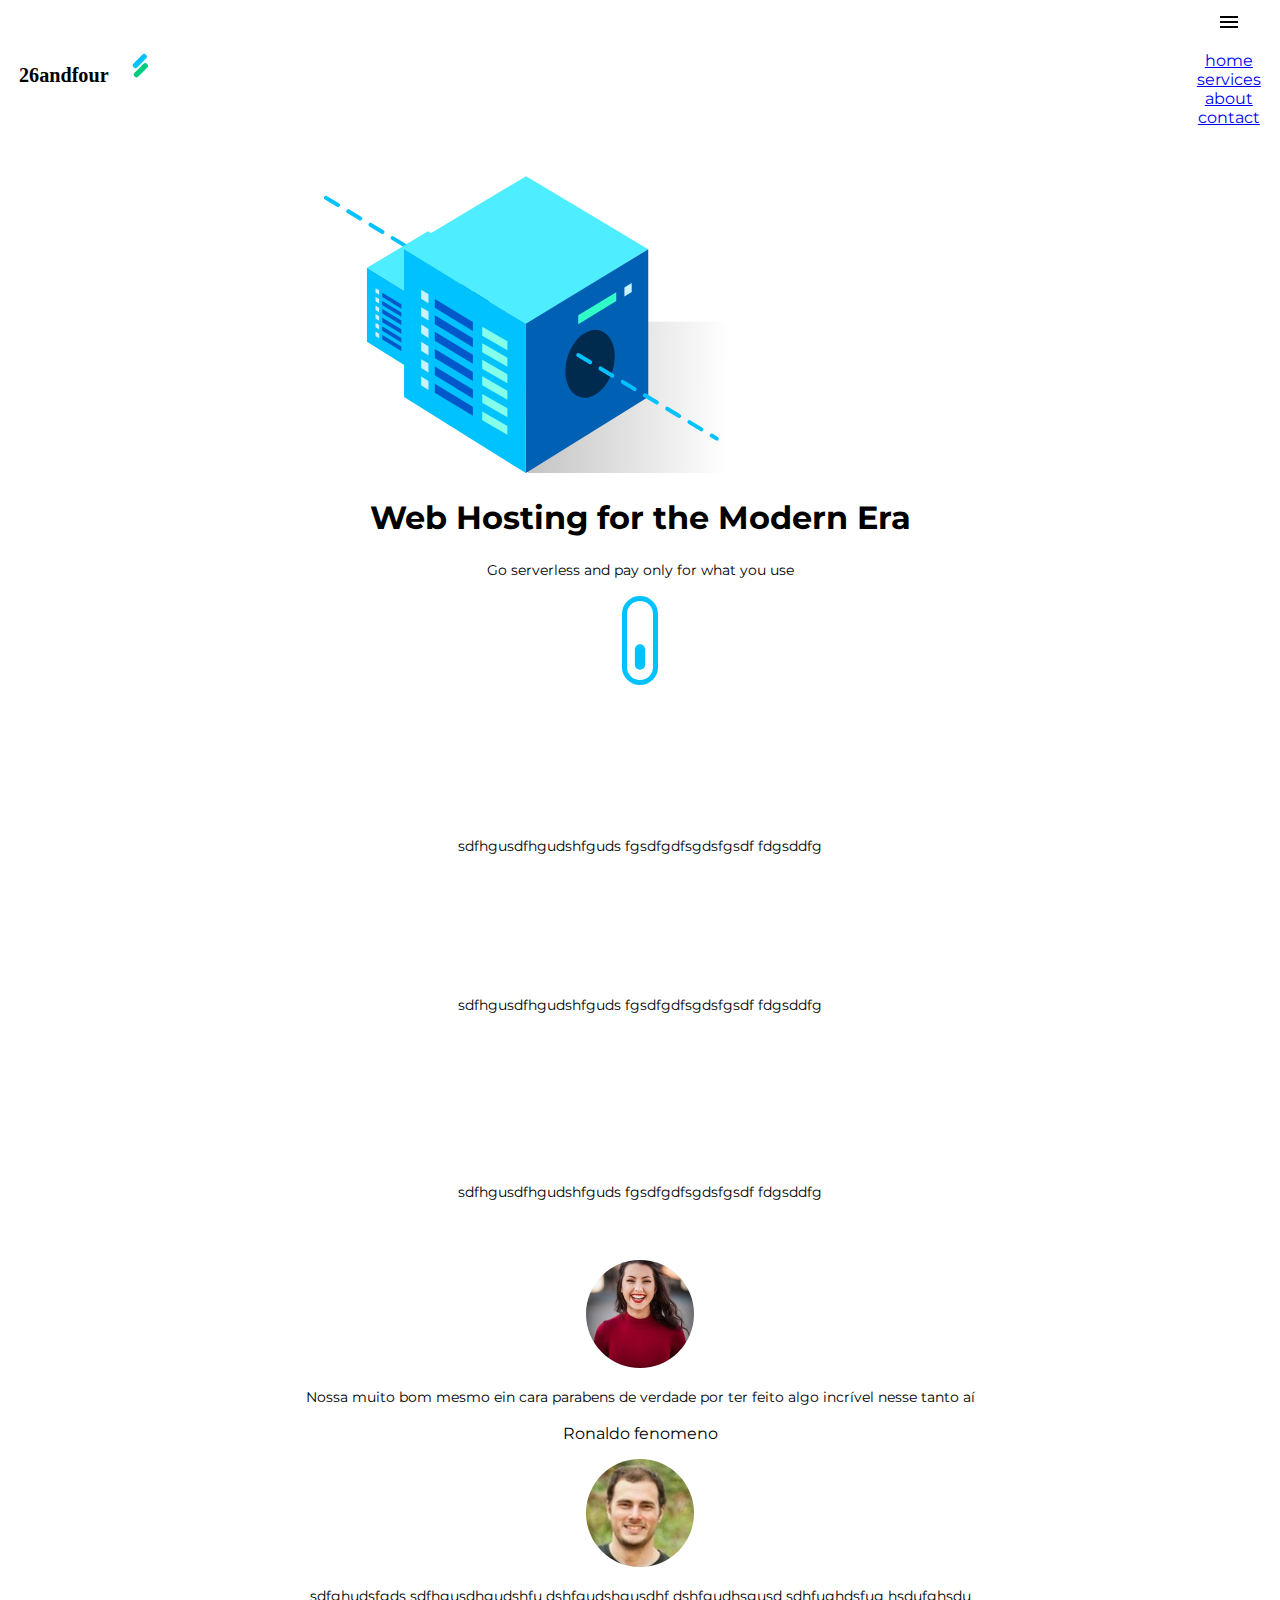
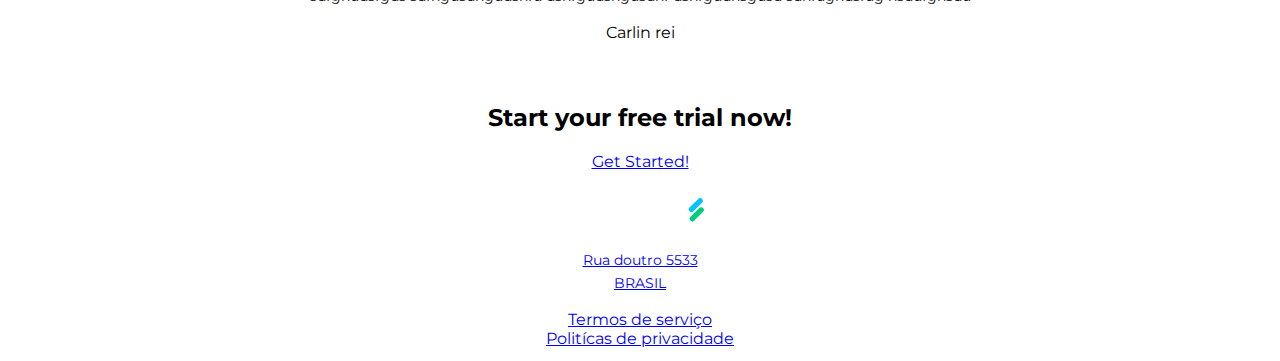
==== youtube/index.html @ 636abaed "comeco css" ====
<!DOCTYPE html>
<html lang="en">
<head>
    <meta charset="UTF-8">
    <meta name="viewport" content="width=device-width, initial-scale=1.0">
    <meta http-equiv="X-UA-Compatible" content="ie=edge">
    <title>Document</title>
    <link rel="stylesheet" href="css/main.css">
</head>
<body>

    
    
    <div class="container">
        <header>
            <img src="images/logo.svg" alt="23 logo" class="logo">
            <!-- <a href="https://www.google.com/"> Alooo </a> -->

            <nav>
                <a href="#" class="show hide">
                    <img src="images/ham.svg" alt="toggle menu" class="menu" id="menu">
                </a>

                <ul class="show hide" id="nav">
                    <li id="exit" class="exit-btn hide"><img src="images/exit.svg" alt="exit menu"></li>
                    <li><a href="#">home</a></li>
                    <li><a href="#">services</a></li>
                    <li><a href="#">about</a></li>
                    <li><a href="#">contact</a></li>
                </ul>
            </nav>
        </header>

        <section>
            <img src="images/server.svg" alt="server image" class="server">

            <h1>Web Hosting for the Modern Era</h1>
            <p class="subhead">Go serverless and pay only for what you use</p>

            <img src="images/scroll.svg" alt="scroll" class="scroll hide-mobile show-desktop">

        </section>




    </div>

<!-- 
    saiu do div pq o azul pega toda a largura da página, mas os textos só um pedaço central -->

    <div class="blue-container">
        <div class="container">   
            <!-- os textos dentro da parte azul ficam alinhados com o div de cima, que eh da classe container, por isso coloco esse div aqui -->
            <ul>
                <li>
                    <img src="images/icon-1.svg" alt="calendar icon">
                    <p>sdfhgusdfhgudshfguds              fgsdfgdfsgdsfgsdf      fdgsddfg </p>
                </li>
                <li>
                    <img src="images/icon-2.svg" alt="outro icon">
                    <p>sdfhgusdfhgudshfguds              fgsdfgdfsgdsfgsdf      fdgsddfg </p>
                </li>
                <li>
                        <img src="images/icon-3.svg" alt="outro 2 icon">
                        <p>sdfhgusdfhgudshfguds              fgsdfgdfsgdsfgsdf      fdgsddfg </p>
                </li>
            </ul>
        </div>

    </div>

    <div class="gray-container">
        <div class="container">
            <ul>
                <li>
                    <figure>
                        <img src="images/user1.png" alt="User testimonial picture 1">
                        <blockquote>Nossa muito bom mesmo ein cara parabens de verdade por ter feito algo incrível nesse tanto aí</blockquote>
                        <figcaption>Ronaldo fenomeno</figcaption>
                    </figure>
                </li>
                <li>
                    <figure>
                        <img src="images/user2.png" alt="User testimonial picture 1">
                        <blockquote>sdfghudsfgds sdfhgusdhgudshfu dshfgudshgusdhf dshfgudhsgusd sdhfughdsfug hsdufghsdu</blockquote>
                        <figcaption>Carlin rei</figcaption>
                    </figure>
                </li>
            </ul>
        </div>

    </div>

    <div class="container">
        <h2>Start your free trial now!</h2>
        <a href="#" class="cta">Get Started!</a>
    </div>
    
    <footer>
        <div class="footer-contatiner">
            <div class="container">
                <a href="#">
                    <img src="images/logo-white.svg" class="logo" alt="logo image">
                    <p class="address">Rua doutro 5533<br>BRASIL</p>
                    <!-- br faz /n -->
                </a>

                    <ul class="footer-links">
                        <li>
                            <a href="#">Termos de serviço</a>
                        </li>
                        <li>
                            <a href="#">Politícas de privacidade</a>
                        </li>

                    </ul>

            </div>

        </div>
    </footer>

</body>
</html>
---- youtube/css/main.css ----
@import url('https://fonts.googleapis.com/css?family=Montserrat&display=swap');

body{
    margin: 0;
    background: white;
    font-family: 'Montserrat', sans-serif; /* coloca na ordem que vd quer de preferencia,
    se a pessoa nao tiver a primeira, o browser pega a segunda e ai vai*/

}

p, blockquote{
    font-size: .9em;
    line-height: 1.6em;

}

ul{
    list-style-type: none; /* tira os bullets das listas*/
    margin: 0;
    padding: 0;
}

.container{
    text-align: center;
    /*margem eh fora do elemento e padding eh dentro*/
    padding: .8em 1.2em ; /*a ordem eh top right bottom lef de descrever, ou usa os
    padding-tio, padding-right e tal*/
}

.logo{
    width: 130px;
}

header{ /*a classe header engloba o logo e o simbolo ham*/
    display: flex;
    justify-content: space-between;
}
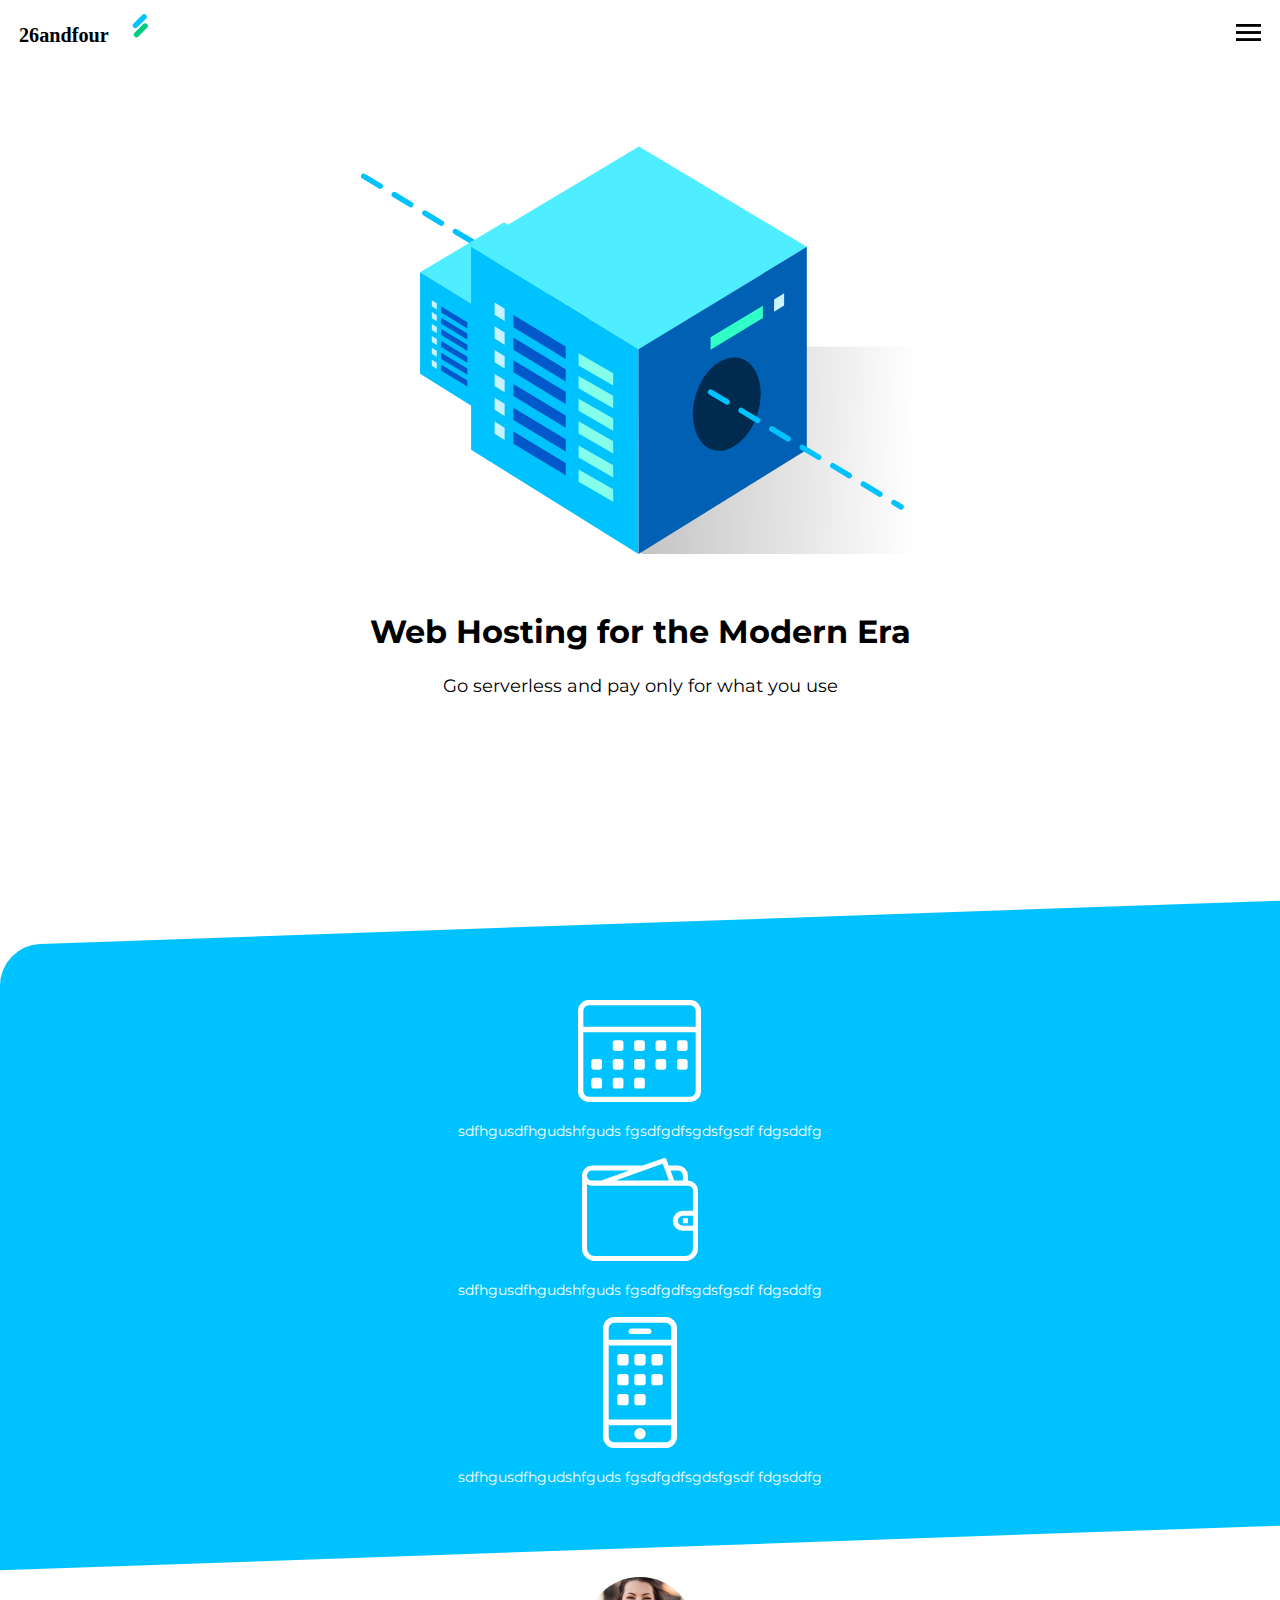
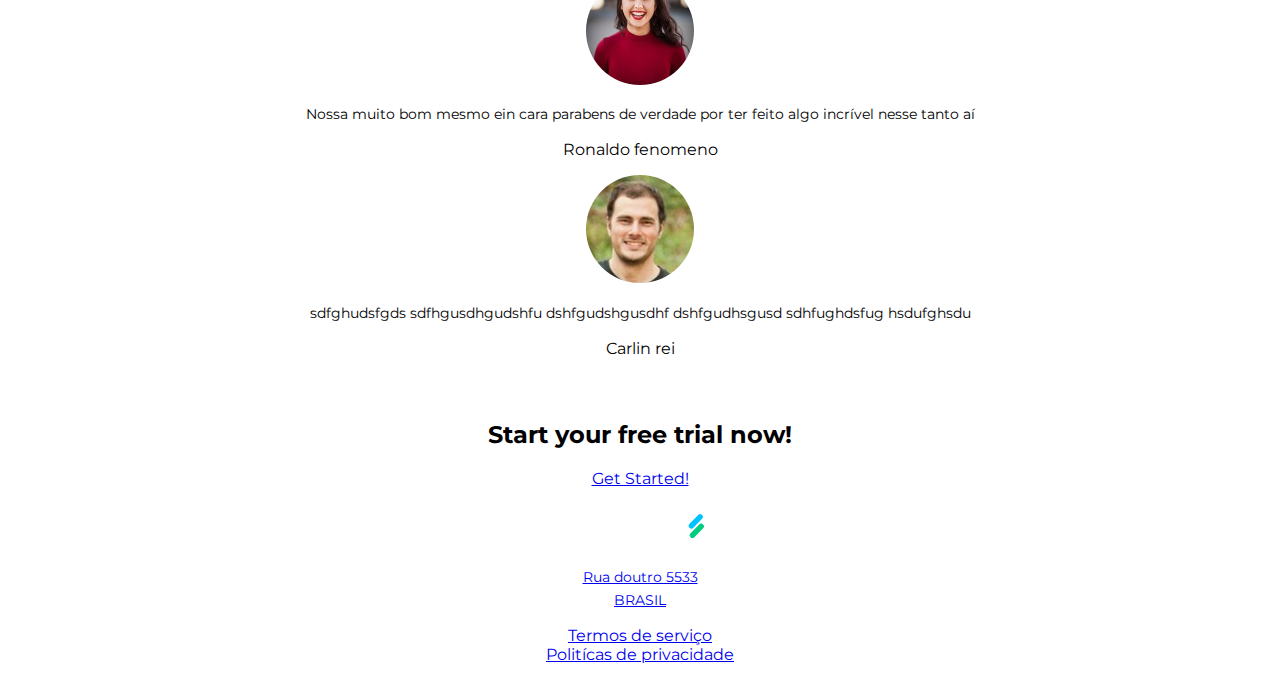
==== commit 394e7345: "css no caminho" ====
--- a/youtube/index.html
+++ b/youtube/index.html
@@ -17,11 +17,11 @@
             <!-- <a href="https://www.google.com/"> Alooo </a> -->
 
             <nav>
-                <a href="#" class="show hide">
+                <a href="#" class="hide-desktop">
                     <img src="images/ham.svg" alt="toggle menu" class="menu" id="menu">
                 </a>
 
-                <ul class="show hide" id="nav">
+                <ul class="show-desktop hide-mobile" id="nav">
                     <li id="exit" class="exit-btn hide"><img src="images/exit.svg" alt="exit menu"></li>
                     <li><a href="#">home</a></li>
                     <li><a href="#">services</a></li>
--- a/youtube/css/main.css
+++ b/youtube/css/main.css
@@ -34,4 +34,44 @@
 header{ /*a classe header engloba o logo e o simbolo ham*/
     display: flex;
     justify-content: space-between;
+}
+
+.hide-mobile{
+    display: none;
+}
+
+.menu{
+    width: 25px;
+    margin-top: 45%;
+}
+
+.server{
+    width:70%;
+    margin: 2em auto 2em 25%;
+}
+
+h1, .subhead{
+    position: relative;
+    z-index: 3; /*nao liga pra isso aqui*/
+}
+
+.subhead{
+    font-size: 1.1em;
+}
+
+.blue-container{
+    width: 100%;
+    background: #00c2ff;
+    /* a propriedade "color" eh pra texto*/
+    color: white;
+    margin-top: 15%;
+    padding: 4em 0 2em;
+    border-top-left-radius: 40px;
+    transform: skewY(-2deg); /*entorta tudo pro cantin*/
+}
+
+.blue-container ul{
+    transform: skewY(2deg); /*o skewY de cima girou tudo, entao 
+    com essa linha vc pega só o ul do blue container, que são os ícones com os textos 
+    e aí "desentorta" na gambiarra*/
 }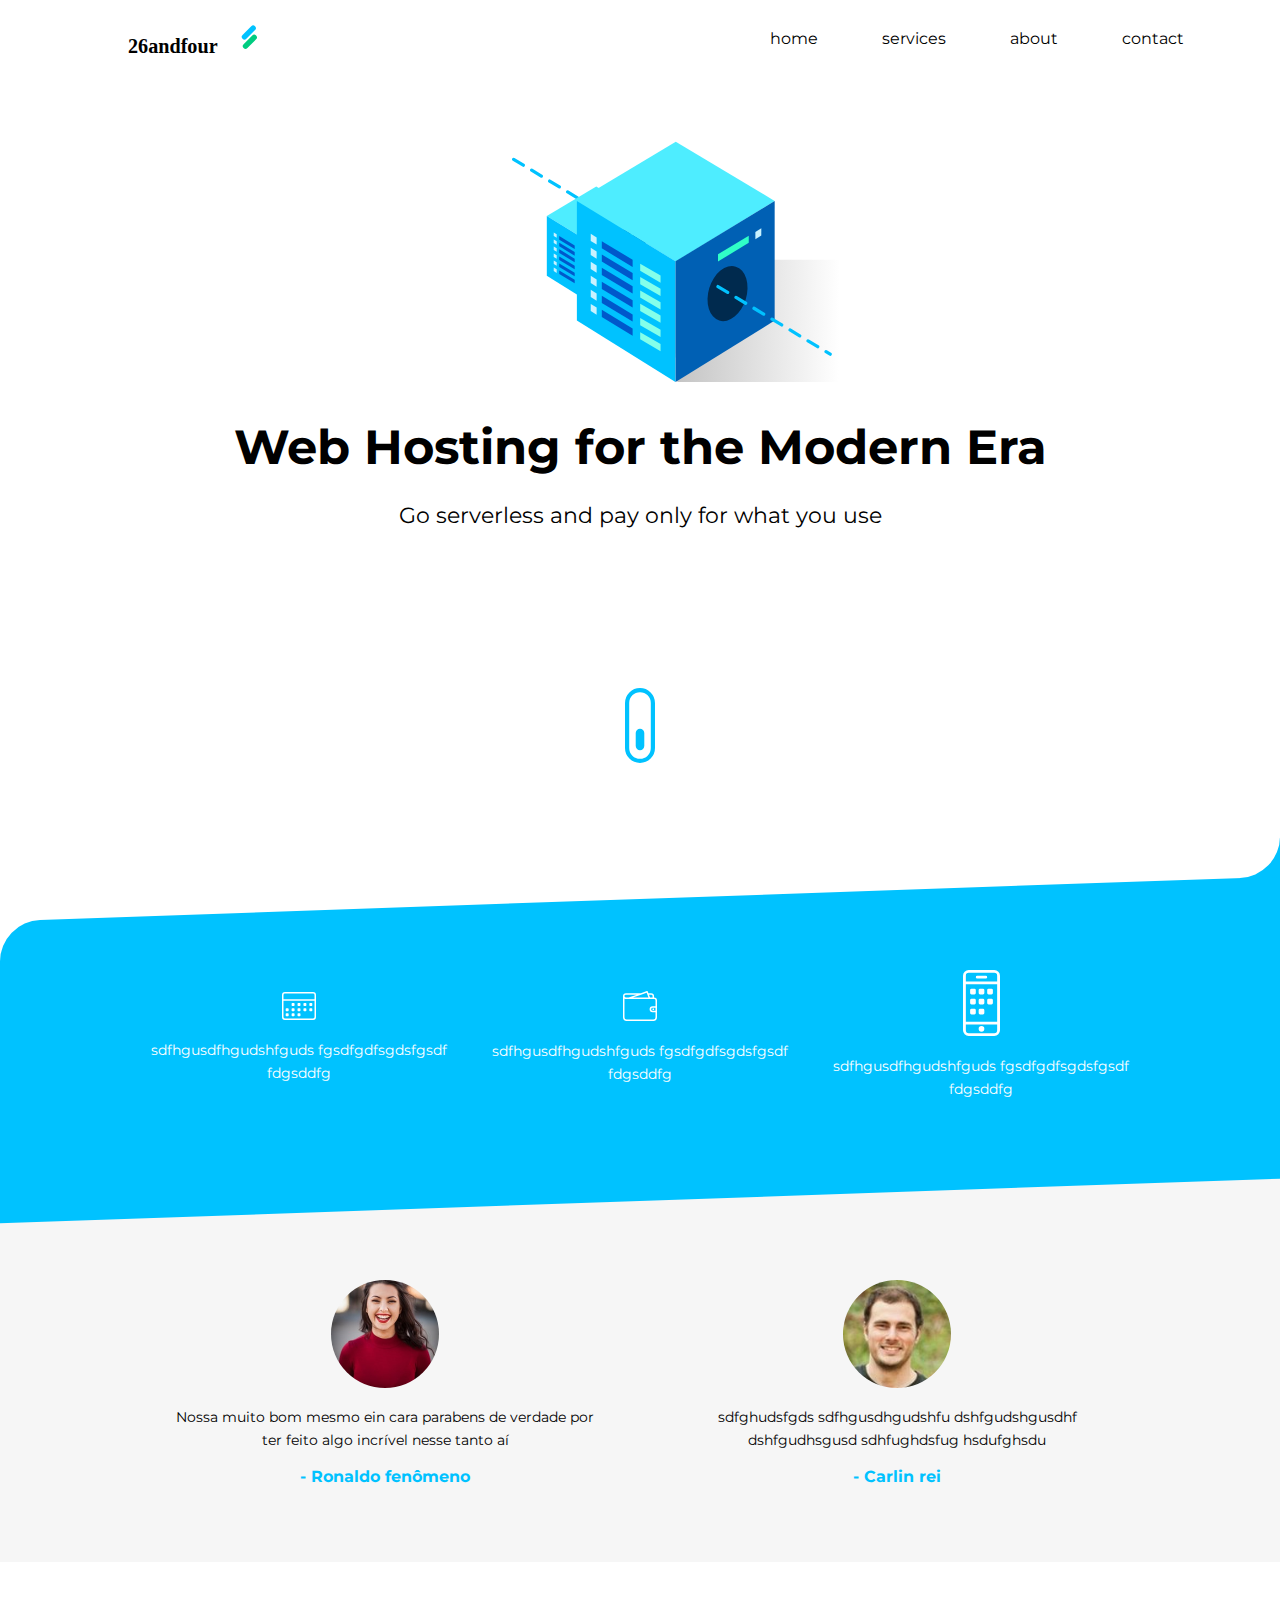
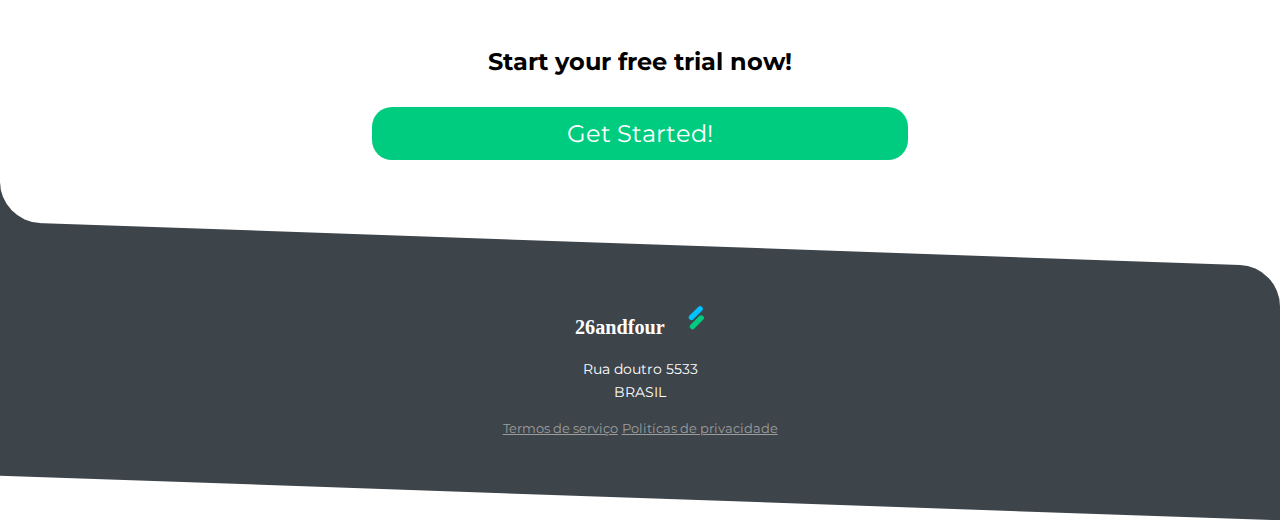
==== commit 2463a7ed: "done" ====
--- a/youtube/index.html
+++ b/youtube/index.html
@@ -22,7 +22,7 @@
                 </a>
 
                 <ul class="show-desktop hide-mobile" id="nav">
-                    <li id="exit" class="exit-btn hide"><img src="images/exit.svg" alt="exit menu"></li>
+                    <li id="exit" class="exit-btn hide-desktop"><img src="images/exit.svg" alt="exit menu"></li>
                     <li><a href="#">home</a></li>
                     <li><a href="#">services</a></li>
                     <li><a href="#">about</a></li>
@@ -77,14 +77,14 @@
                     <figure>
                         <img src="images/user1.png" alt="User testimonial picture 1">
                         <blockquote>Nossa muito bom mesmo ein cara parabens de verdade por ter feito algo incrível nesse tanto aí</blockquote>
-                        <figcaption>Ronaldo fenomeno</figcaption>
+                        <figcaption>- Ronaldo fenômeno</figcaption>
                     </figure>
                 </li>
                 <li>
                     <figure>
                         <img src="images/user2.png" alt="User testimonial picture 1">
                         <blockquote>sdfghudsfgds sdfhgusdhgudshfu dshfgudshgusdhf dshfgudhsgusd sdhfughdsfug hsdufghsdu</blockquote>
-                        <figcaption>Carlin rei</figcaption>
+                        <figcaption>- Carlin rei</figcaption>
                     </figure>
                 </li>
             </ul>
@@ -98,14 +98,13 @@
     </div>
     
     <footer>
-        <div class="footer-contatiner">
+        <div class="footer-container">
             <div class="container">
                 <a href="#">
                     <img src="images/logo-white.svg" class="logo" alt="logo image">
-                    <p class="address">Rua doutro 5533<br>BRASIL</p>
                     <!-- br faz /n -->
                 </a>
-
+                    <p class="address">Rua doutro 5533<br>BRASIL</p>
                     <ul class="footer-links">
                         <li>
                             <a href="#">Termos de serviço</a>
@@ -121,5 +120,7 @@
         </div>
     </footer>
 
+    <script src="js/script.js"></script>
+
 </body>
 </html>--- a/youtube/css/main.css
+++ b/youtube/css/main.css
@@ -74,4 +74,348 @@
     transform: skewY(2deg); /*o skewY de cima girou tudo, entao 
     com essa linha vc pega só o ul do blue container, que são os ícones com os textos 
     e aí "desentorta" na gambiarra*/
+}
+
+.blue-container::before{
+    content: "";
+    width: 40px;
+    height: 40px;
+    background-color: #00c2ff;
+    position: absolute;
+    top: -39px;
+    right: 0;
+    z-index: -2;
+}
+
+.blue-container:after{
+    content: "";
+    width: 80px;
+    height: 80px;
+    background-color: white;
+    top: -80px;
+    position: absolute;
+    right: 0;
+    border-radius: 50%;
+    z-index: -1;
+}
+
+.blue-container ul li{
+    margin-bottom: 3em;
+}
+
+.blue-container ul li p{
+    padding: 0 .5em;
+}
+
+.blue-container img{
+    width: 14%;
+}
+
+.blue-container ul li:nth-child(3) img{/*isso aqui pega o terceiro
+    filho que seja uma img da li dentro da ul que ta dentro do blue container
+    ou seja, pega o ícone de celular*/
+    width: 10%;
+
+}
+
+.gray-container{
+    background: #f6f6f6;
+    padding: 4em 0 2em;
+    margin-top: -3%; /*como o blue ta torto, ficou um pouco de branco
+    entre o azul e o cinza do gray container, aí isso aqui
+    joga o conza pra cima*/
+}
+
+.gray-container ul li:first-child{
+    margin-bottom: 2em;
+}
+figure{
+    margin: 0;
+    padding: 0;
+}
+
+figcaption{
+    font-weight: bold;
+    color: #00c2ff;
+}
+
+h2{
+    margin-top: 7%;
+}
+
+.cta{
+    background: #00cc80;
+    width: calc(100% -1em);
+    display: block;
+    color: white;
+    border-radius: 20px;
+    padding: .5em;
+    text-decoration: none;
+    font-size: 1.5em;
+    margin: 3% auto 7%;
+    position: relative;
+    z-index: 4;
+}
+
+.footer-container{
+    width: 100%;
+    background: #3d444a;
+    color: white;
+    padding: 3em 0;
+    border-top-right-radius: 40px;
+    transform: skewY(2deg);
+}
+
+.footer-container .container{
+    transform: skewY(-2deg);
+}
+
+.footer-container:before{
+    content: "";
+    width: 40px;
+    height: 40px;
+    background-color: #3d444a;
+    position: absolute;
+    top: -39px;
+    left: 0;
+    z-index: -2; 
+}
+
+.footer-container:after{
+    content: "";
+    width: 80px;
+    height: 80px;
+    background-color: #ffffff;
+    position: absolute;
+    top: -80px;
+    left: 0;
+    z-index: -1;
+    border-radius: 50%; 
+}
+
+.footer-links{
+    margin: 0 auto;/*jeit de centralizar */
+
+}
+
+.footer-links li{
+    display: inline-block;/*coloca um do lado do outro*/
+}
+
+.footer-links li a{
+    color: #9d9d9d;
+    font-size: .8em;
+}
+
+nav ul{/*menu dentro do ham*/
+    position: fixed; /*quando vc scrolla a tela, o menu continua 
+    no canto parado*/
+    width: 60%;
+    top: 0;
+    right: 0;
+    text-align: left;
+    background: rgb(36,41, 44);
+    height: 100%;
+    z-index: 7;
+    padding-top: 3em;
+}
+
+nav ul li a{
+    color: white;
+    text-decoration: none;
+    display: block;
+    width: 100%;
+    padding: 1em 2em;
+    background-color: rgb(49, 55, 59);
+}
+
+nav ul li a:hover{/*Faz mudar de cor qdo poe o mouse em cima*/
+    background-color: rgb(65, 129, 42);
+}
+
+.exit-btn{
+    margin-bottom: 1em;
+    margin-top: -1.3em;
+    text-align: right;
+    padding: 0 1.4em;
+}
+
+.exit-btn img{/*o width aumenta o tamanho do "x" que eh 
+    a imagem e o "cursor" faz a seta mudar pra maozinha qdo fica 
+    em cima da imagem*/
+    width: 15px;
+    cursor: pointer;
+}
+
+/*media queries e responsive design*/
+
+@media only screen and (min-width: 650px){/* se o modo de visualizacao
+    do cara tiver mais que 650px de largura, aí aplica esse conjunto
+    de regras aqui dentro*/
+
+    .server{
+        width: 50%; /*a width do server la em cima, que eh pro modo
+        mobile era de 70%. Aqui, basicamente a gente ta falando que
+        pro modo desktop tem que ser 50 ao invés de 70. 
+        As outras propriedades definidas lá em cima para o server
+        que não sejam width se mantém*/
+    }
+
+    h1{
+        font-size: 3em;
+        margin: 0;
+    }
+
+    .subhead{
+        font-size: 1.4em;
+        margin-bottom: 12%;
+    }
+
+    .blue-container{
+        margin: 0;
+
+    }
+
+    .blue-container img{
+        width: 10%;
+    }
+
+    .blue-container ul li:nth-child(3) img{
+        width: 11%;
+        margin-top: -6px;
+    }
+
+    .blue-container ul{
+        display: flex;
+        margin-top: -1em;
+        align-items: center;
+    }
+
+    .blue-container ul li{
+        margin-bottom: 0;
+    }
+
+    .blue-container ul li p{
+        padding: 0 .8em;
+    }
+
+    .gray-container ul{
+        display: flex;
+    }
+
+    nav ul{
+        width: 40%;
+    }
+
+}
+
+@media only screen and (min-width: 875px){
+    .subhead{
+        margin-bottom: 15%;
+    }
+
+    .blue-container ul{
+        margin: 0 0 4% 0;
+    }
+
+    .gray-container ul{
+        margin: 4% 0 0;
+    }
+}
+
+@media only screen and (min-width: 1024px){
+    
+    .cta{
+        width: 50%;
+    }
+
+    .container{
+        width: 80%;
+        margin: 0 auto;
+    }
+
+    .show-desktop{
+        display: block;
+        margin: 0 auto 12% auto;
+    }
+    
+    .hide-desktop{
+        display: none;
+    }
+
+    nav ul{
+        position: inherit;
+        width: auto;
+        background: none;
+        height: auto;
+        display: flex;
+        padding-top: 0;
+    }
+
+    nav ul li{
+        float: left;
+    }
+
+    nav ul li a{
+        color: black;
+        background-color: inherit;
+        text-align: right;
+        padding: 1em 2em;
+    }
+
+    nav ul li a:hover{
+        background-color: inherit;
+    }
+
+    .scroll{
+        width: 30px;
+        animation: move 1s infinite alternate;
+    }
+
+    @keyframes move {
+        0%{
+            transform: translateY(0px);
+        }
+        100%{
+            transform: translateY(20px);
+        }
+    }
+}
+
+@media only screen and (min-width: 1600px){
+
+    .server{
+        width: 40%;
+        margin: 5em auto 4em 15%;
+    }
+
+    .container{
+        width: 70%;
+    }
+
+    .blue-container{
+        padding: 7em 0 2em;
+    }
+
+    .blue-container ul li p, blockquote{
+        font-size: 1.3em;
+    }
+
+    .gray-container{
+        padding: 6em 0 4em;
+    }
+
+    h2{
+        margin-top: 4em;
+    }
+
+    .blue-container img{
+        width: 15%;
+    }
+
+    .blue-container ul li:nth-child(3) img{
+        width: 8%;
+        margin-top: -4px;
+    }
+
 }